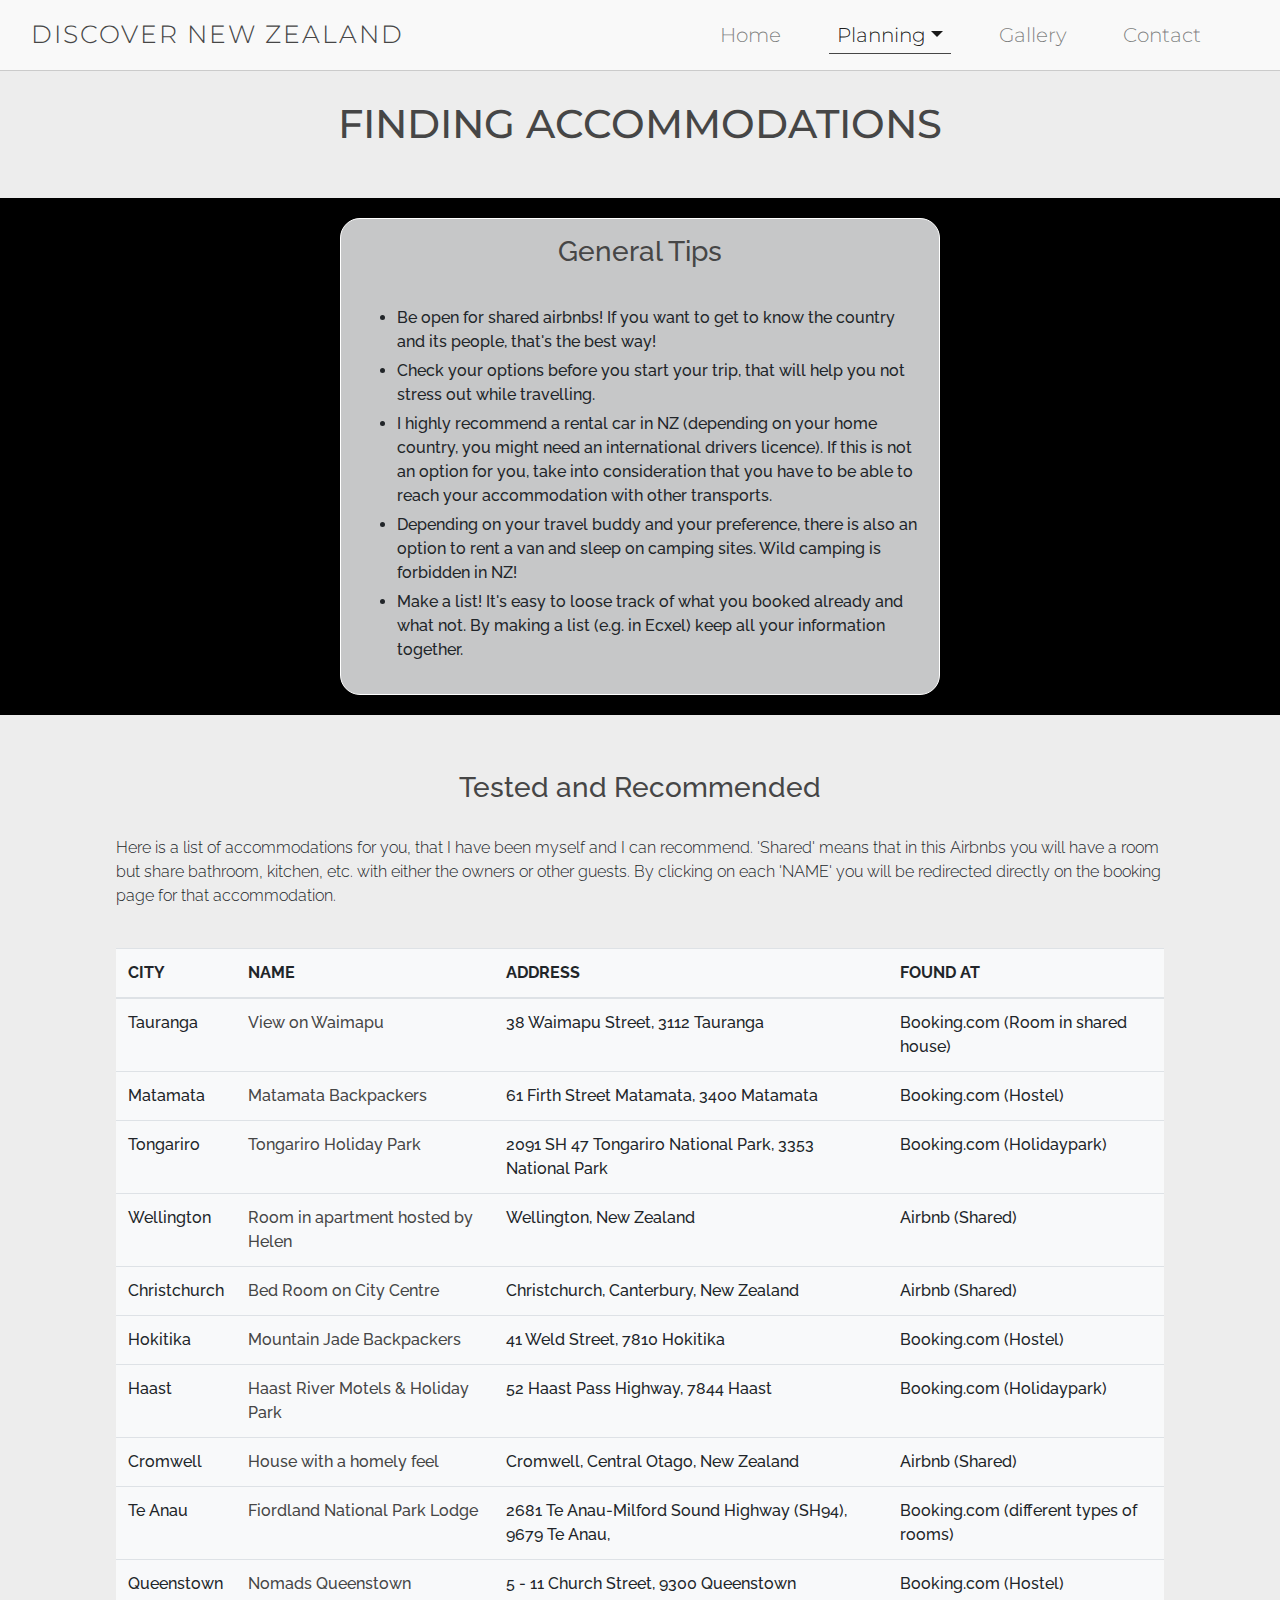
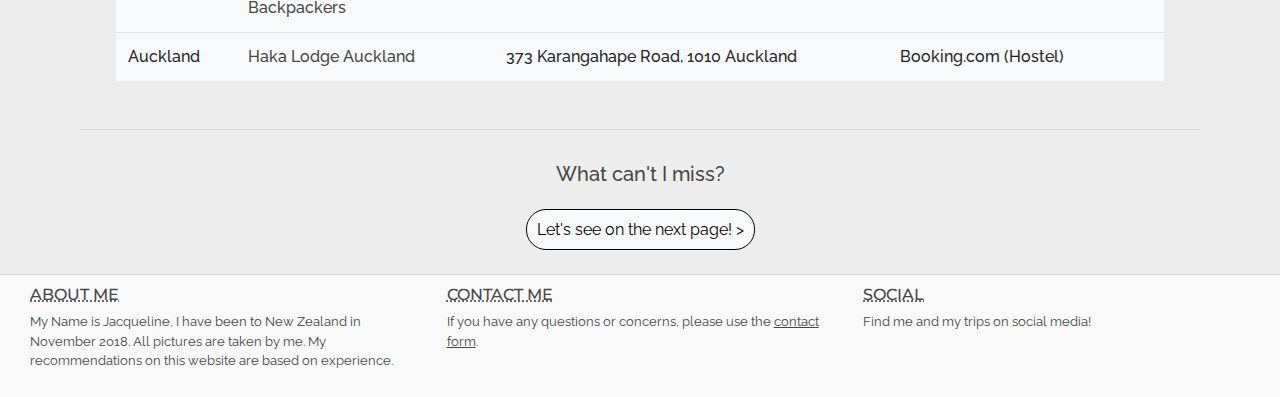
==== accommodation.html @ c77bcf34 "added https:// to social links in all html files" ====
<!DOCTYPE html>
<html lang="en">
<head>
    <meta charset="UTF-8">
    <meta name="viewport" content="width=device-width, initial-scale=1.0">
    <link rel="stylesheet" href="https://stackpath.bootstrapcdn.com/bootstrap/4.3.1/css/bootstrap.min.css" integrity="sha384-ggOyR0iXCbMQv3Xipma34MD+dH/1fQ784/j6cY/iJTQUOhcWr7x9JvoRxT2MZw1T" crossorigin="anonymous">
    <link rel="stylesheet" href="https://use.fontawesome.com/releases/v5.15.1/css/all.css" integrity="sha384-vp86vTRFVJgpjF9jiIGPEEqYqlDwgyBgEF109VFjmqGmIY/Y4HV4d3Gp2irVfcrp" crossorigin="anonymous">
    <link rel="stylesheet" href="assets/css/style.css" type="text/css">
    <title>Discover New Zealand - Accommodation</title>
</head>
<body>
    <header class="fixed-top">
        <nav class="nav navbar navbar-expand-lg navbar-light bg-alabaster">
           <div class="container-fluid">
            <a id="logo" class="navbar-brand" href="#">Discover New Zealand</a>
            <button class="navbar-toggler" type="button" data-toggle="collapse" data-target="#navbarNav" aria-controls="navbarNav" aria-expanded="false" aria-label="Toggle navigation">
                <span class="navbar-toggler-icon"></span>
            </button>
            <div class="collapse navbar-collapse justify-content-end" id="navbarNav">
                <ul class="navbar-nav">
                <li class="nav-item">
                    <a class="nav-link" href="index.html">Home</a>
                </li>
                <li class="nav-item dropdown">
                            <a class="nav-link dropdown-toggle active" data-toggle="dropdown" href="#" role="button" aria-haspopup="true" aria-expanded="false">Planning</a>
                            <div class="dropdown-menu" aria-labelledby="navbarDropdown">
                                <a class="dropdown-item first-dd-item" href="route.html">Route</a>
                                <a class="dropdown-item" href="accommodation.html">Accomodation <span class="sr-only">(current)</span></a>
                                <a class="dropdown-item" href="highlights.html">Highlights</a>
                                <a class="dropdown-item" href="lotr.html">Lord of the rings</a>
                            </div>
                        </li>
                <li class="nav-item">
                    <a class="nav-link" href="gallery.html">Gallery</a>
                </li>
                <li class="nav-item">
                    <a class="nav-link" href="contact.html">Contact</a>
                </li>
                </ul>
            </div>
            </div>
        </nav>
    </header>
    <h1 class="text-uppercase h1-margin">Finding Accommodations <i class="fas fa-home"></i></h1>
    <section>
         <div class="container-fluid section-menu-accommodation bg-page-header-img">
            <div class="row justify-content-center">
                <div class="col tips-list">
                    <h3 class="text-center">General Tips</h3>
                    <br>
                    <ul>
                        <li>Be open for shared airbnbs! If you want to get to know the country and its people, that's the best way!</li>
                        <li>Check your options before you start your trip, that will help you not stress out while travelling.</li>
                        <li>I highly recommend a rental car in NZ (depending on your home country, you might need an international drivers licence). If this is not an option for you, take into consideration that you have to be able to reach your accommodation with other transports.</li>
                        <li>Depending on your travel buddy and your preference, there is also an option to rent a van and sleep on camping sites. Wild camping is forbidden in NZ!</li>
                        <li>Make a list! It's easy to loose track of what you booked already and what not. By making a list (e.g. in Ecxel) keep all your information together.</li>
                    </ul>
                </div>
            </div>
        </div>
    </section>
    <section>
        <div class="container-fluid">
            <div class="row justify-content-center">
                <div class="col recommend-list">
                    <h3 class="text-center">Tested and Recommended</h3>
                    <br>
                    <p>Here is a list of accommodations for you, that I have been myself and I can recommend. 'Shared' means that in this Airbnbs you will have a room but share bathroom, kitchen, etc. with either the owners or other guests. By clicking on each 'NAME' you will be redirected directly on the booking page for that accommodation.<br><br>
                    </p>
                    <table class="table table-responsive-sm justify-content-center table-hover bg-light">
                        <thead class="text-uppercase">
                            <tr>
                                <th>city</th>
                                <th>name</th>
                                <th>address</th>
                                <th>found at</th>
                            </tr>
                        </thead>
                        <tbody>
                            <tr>
                                <td>Tauranga</td>
                                <td><a href="https://www.booking.com/hotel/nz/view-on-waimapu.de.html?" target="_blank">View on Waimapu</a></td>
                                <td>38 Waimapu Street, 3112 Tauranga</td>
                                <td>Booking.com (Room in shared house)</td>
                            </tr>
                            <tr>
                                <td>Matamata</td>
                                <td><a href="https://www.booking.com/hotel/nz/matamata-backpackers.de.html?" target="_blank">Matamata Backpackers</a></td>
                                <td>61 Firth Street Matamata, 3400 Matamata</td>
                                <td>Booking.com (Hostel)</td>
                            </tr>
                            <tr>
                                <td>Tongariro</td>
                                <td><a href="https://www.booking.com/hotel/nz/tongariro-holiday-park.de.html?" target="_blank">Tongariro Holiday Park</a></td>
                                <td>2091 SH 47 Tongariro National Park, 3353 National Park</td>
                                <td>Booking.com (Holidaypark)</td>
                            </tr>
                            <tr>
                                <td>Wellington</td>
                                <td><a href="https://www.airbnb.com/rooms/6146578" target="_blank">Room in apartment hosted by Helen</a></td>
                                <td>Wellington, New Zealand</td>
                                <td>Airbnb (Shared)</td>
                            </tr>
                            <tr>
                                <td>Christchurch</td>
                                <td><a href="https://www.airbnb.com/rooms/24024344" target="_blank">Bed Room on City Centre</a></td>
                                <td>Christchurch, Canterbury, New Zealand</td>
                                <td>Airbnb (Shared)</td>
                            </tr>
                            <tr>
                                <td>Hokitika</td>
                                <td><a href="https://www.booking.com/hotel/nz/mountain-jade-backpackers.de.html?" target="_blank">Mountain Jade Backpackers</a></td>
                                <td>41 Weld Street, 7810 Hokitika</td>
                                <td>Booking.com (Hostel)</td>
                            </tr>
                            <tr>
                                <td>Haast</td>
                                <td><a href="https://www.booking.com/hotel/nz/haast-river-top-10-holiday-park-haast.de.html?" target="_blank">Haast River Motels & Holiday Park</a></td>
                                <td>52 Haast Pass Highway, 7844 Haast</td>
                                <td>Booking.com (Holidaypark)</td>
                            </tr>
                            <tr>
                                <td>Cromwell</td>
                                <td><a href="https://www.airbnb.com/rooms/16722159" target="_blank">House with a homely feel</a></td>
                                <td>Cromwell, Central Otago, New Zealand</td>
                                <td>Airbnb (Shared)</td>
                            </tr>
                            <tr>
                                <td>Te Anau</td>
                                <td><a href="https://www.booking.com/hotel/nz/fiordland-national-park-lodge.de.html?" target="_blank">Fiordland National Park Lodge</a></td>
                                <td>2681 Te Anau-Milford Sound Highway (SH94), 9679 Te Anau,</td>
                                <td>Booking.com (different types of rooms)</td>
                            </tr>
                            <tr>
                                <td>Queenstown</td>
                                <td><a href="https://www.booking.com/hotel/nz/nomads-queenstown.de.html?" target="_blank">Nomads Queenstown Backpackers</a></td>
                                <td>5 - 11 Church Street, 9300 Queenstown</td>
                                <td>Booking.com (Hostel)</td>
                            </tr>
                            <tr>
                                <td>Auckland</td>
                                <td><a href="https://www.booking.com/hotel/nz/haka-lodge-auckland.de.html?" target="_blank">Haka Lodge Auckland</a></td>
                                <td>373 Karangahape Road, 1010 Auckland</td>
                                <td>Booking.com (Hostel)</td>
                            </tr>
                        </tbody>
                    </table>
                </div>
            </div>
        </div>
    </section>
    <hr>
    <section>
        <div class="cta-homepage">
        <h5>What can't I miss?</h5>
        <br>
        <a href="highlights.html">Let's see on the next page! ></a>
        </div>
    </section>
    <footer class="bg-alabaster">
        <div class="container-fluid">
            <div class="row">
                <div class="col">
                    <h6>Contact me</h6>
                    <p>If you have any questions or concerns, please use the <a href="#" target="_blank" title="contact me"><u>contact form</u></a>.</p>
                </div>
                <div class="col">
                    <h6>Social</h6>
                    <p>Find me and my trips on social media!</p>
                    <a href="https://www.facebook.com" target="_blank" title="facebook"><i class="fab fa-facebook-square"></i></a>
                    <a href="https://www.instagram.com" target="_blank" title="instagram"><i class="fab fa-instagram"></i></a>
                </div>
                <div class="col order-lg-first">
                    <h6>About Me</h6>
                    <p>My Name is Jacqueline, I have been to New Zealand in November 2018. All pictures are taken by me. My recommendations on this website are based on experience.</p>
                </div>
            </div>
        </div>
    </footer>
 <!--Scripts provided by Bootstrap-->   
<script src="https://code.jquery.com/jquery-3.2.1.slim.min.js" integrity="sha384-KJ3o2DKtIkvYIK3UENzmM7KCkRr/rE9/Qpg6aAZGJwFDMVNA/GpGFF93hXpG5KkN" crossorigin="anonymous"></script>
<script src="https://cdnjs.cloudflare.com/ajax/libs/popper.js/1.12.9/umd/popper.min.js" integrity="sha384-ApNbgh9B+Y1QKtv3Rn7W3mgPxhU9K/ScQsAP7hUibX39j7fakFPskvXusvfa0b4Q" crossorigin="anonymous"></script>
<script src="https://maxcdn.bootstrapcdn.com/bootstrap/4.0.0/js/bootstrap.min.js" integrity="sha384-JZR6Spejh4U02d8jOt6vLEHfe/JQGiRRSQQxSfFWpi1MquVdAyjUar5+76PVCmYl" crossorigin="anonymous"></script>
</body>
</html>
---- assets/css/style.css ----
@import url('https://fonts.googleapis.com/css?family=Montserrat:100,200,300,400,500,600,700|Raleway:100,200,300,400,500,600,700');

/*-- Header Style --*/

header {
    margin: 0;
    border-bottom: 1px solid rgba(70, 70, 70, 0.2);
}

/*--- Footer Style --*/

footer {
    color: #464646;
    font-family: 'Montserrat', sans-serif;
    padding-right: 15px;
    padding-left: 15px;    
    padding-bottom: 10px;
    padding-top: 10px;
    text-align: left;
    width: 100%;
    border-top: 1px solid rgba(70, 70, 70, 0.2);
}

footer p {

    font-size: 13px;
    text-transform: none;
    font-family: 'Raleway', sans-serif;
}

footer h6 {
    text-transform: uppercase;
    text-decoration: dotted underline;
}

footer i {
    color: #464646;
    font-size: 20px;
}

footer a {
    color: #464646;
}

footer a:hover {
    color: black;
}

/*-- Body/Body Elements Style --*/

body {
    background-color: #ededed;
}

p {
    font-family: 'Raleway', sans-serif;
}

hr {
    margin-right: 5rem;
    margin-left: 5rem;
}

a {
    text-decoration: none;
    color: #464646;
}

table a:hover {
    color: #464646;
    font-weight: 600;
}

/*-- Headlines Style --*/

h1 {
    text-align: center;
    font-family: 'Montserrat', sans-serif;
    color: #464646;
}

/*.text-style-h1 {
    font-family: 'Montserrat', sans-serif;
    font-size: 60px;
    color: #464646;
    letter-spacing: 2px;
}*/

h3 {
    font-family: 'Raleway', sans-serif;
    color: #464646;
}

h5 {
    font-family: 'Raleway', sans-serif;
    color: #464646;
}

/*-- Alignments --*/

.text-center {
    text-align: center;
}

.h1-margin {
    margin-top: 100px;
    margin-bottom: 50px;
}

.margin-bottom-top {
    margin-top: 3rem;
    margin-bottom: 3rem;
}

.no-padding {
    padding: 0;
}

/*-- Colors --*/

/*
text-color: #464646
bg header & footer: #f9f9f9
bg body: #ededed */

.bg-alabaster {
    background-color: #f9f9f9;
}

.bg-page-header-img {
    background-size: cover;
    background-repeat: no-repeat;
    background-position: center;
    height: auto;
}

/*-- Logo --*/

#logo {
    color: #464646;
    text-transform: uppercase;
    font-family: 'Montserrat', sans-serif;
    font-size: 25px;
    margin-top: 1rem;
    margin-bottom: 1rem;
    margin-right: 50px;
    margin-left: 0px;
    text-align: left;
    letter-spacing: 2px;
    padding: 0;
}

/*-- Navigation Bar Style --*/

.navbar-nav {
    padding-left: 0;
    margin-bottom: 0;
    list-style: none;
    text-align: right;
}

.dropdown-menu {
    top: 100%;
    left: 0;
    min-width: 10rem;
    padding: .5rem 0;
    margin: .125rem 0 0;
    font-size: 1rem;
    color: #464646;
    text-align: center;
    list-style: inside;
    background-color: #f8f9fa;
    background-clip: padding-box;
    border: none;
}

.dropdown-menu:hover {
    background-color: #f9f9f9;
    color: #464646;
}

.nav-item {
    padding-right: 40px;
}


.nav {
    font-family: 'Montserrat', sans-serif;
    font-size: 20px;
    font-weight: 300;
}

.navbar {
    padding-top: 0;
    padding-bottom: 0;
    }

.nav-link {
    padding-right: 50px;
    color: #464646;
}

.active {
    border-bottom: 1px solid #464646;
    padding-bottom: 3px;
}

/*-- CTA --*/

.cta-homepage {
    text-align: center;
    font-family: 'Raleway', sans-serif;
    margin-bottom: 2rem;
    margin-top: 2rem;
}

.cta-homepage a {
    border: solid black 1px;
    border-radius: 20px;
    padding: 10px;
    color: black;
    background-color: #f8f9fa;
    text-decoration: none;
}

/* -- index.html --*/

.bg-heroimage {
    background-image: url('/MS1-Discover-NZ/assets/images/heroimage.jpg');
    background-color: black;
    background-size: cover;
    background-repeat: no-repeat;
    background-position: center top;
    width: 100%;
    height: auto;
    margin-top: 60px;
}

.info-box-2 {
    margin: 0 10rem;
    color: #464646;
    padding: 40px 80px;
    display: block;
    position: relative;
}

.info-box-2 h3{
    text-align: center;
}

.section-menu-route {
    background-image: url('/MS1-Discover-NZ/assets/images/route.jpg');
    background-color: black;
}

.section-menu-accommodation {
    background-image: url('/MS1-Discover-NZ/assets/images/accommodation.jpg');
    background-color: black;
}

.section-menu-lotr {
    background-image: url('/MS1-Discover-NZ/assets/images/lotr.jpg');
    background-color: black;
}

.section-menu-gallery {
    background-image: url('/MS1-Discover-NZ/assets/images/gallery.jpg');
    background-color: black;
}

.selector-bg {
    background-position: center;
    background-size: cover;
    width: 250px;
    height: 250px;    
    opacity: 0.9;
}

.selector-bg h3 {
    position: relative;
    top: 50%;
    font-size: 1.5rem;
    font-weight: 400;
    color: #464646;
    border: 1px solid #464646;
    padding: 2px 1px;
    margin-left: 5px;
    margin-right: 5px;
    background-color: rgba(248,249,250, 0.7);
}

/*-- route.html --*/

.img-route {
    width: 100%;
    height: 100%;
}

.route-style {
    font-family: 'Montserrat', sans-serif;
    font-weight: 300;
    padding: 1rem 2rem 0 2rem;
    font-size: smaller;
    width: 500px;
}

.route-style h6 {
    font-family: 'Raleway', sans-serif;
    font-weight: 700;
}

.route-p-style {
    padding: 2rem;
    font-weight: 500;
    font-size: large;
}

/*-- accommodation.html --*/

.tips-list {
    border: solid #fff 1px;
    border-radius: 20px;
    margin: 20px 10px;
    display: block;
    max-width: 600px;
    padding-top: 10px;
    font-family: 'Raleway', sans-serif;
    background-color: rgb(248,249,250, 0.8);
    padding: 1rem;
    font-weight: 500;
}

.recommend-list {
    margin: 40px 100px 0 100px;
    display: block;
    padding-top: 10px;
    font-family: 'Raleway', sans-serif;
    padding: 1rem;
    font-weight: 500;
}

.recommend-list p {
    font-weight: 300;
}

.tips-list li {
    margin-top: 5px;
}

/*-- highlights.html --*/

.bg-highlights {
    background-image: url('/MS1-Discover-NZ/assets/images/tongariro-vulcano.jpg');
    background-color: black;
    margin-bottom: 20px;
}

.highlights-img-style {
    max-width: 100%;
    height: auto;
    margin-bottom: 20px;
}

.highlights-style {
    font-family: 'Montserrat', sans-serif;
    font-weight: 400;
    font-size: 16px;
    line-height: 2em;
    text-decoration: none;
    color: black;
    padding: 2rem 2rem 1rem 2rem;
}

.highlights-style h3 {
    text-transform: uppercase;
    font-family: 'Montserrat', sans-serif;
    padding-bottom: 1rem;
}

/*-- contact.html --*/

.contact-h5-style {
    font-weight: 400;
}

div form {
    border: 1px solid white;
    padding: 10px;
    color: black;
    border-radius: 20px;
    background-color: rgba(248,249,250, 0.7);
    font-family: 'Raleway', sans-serif;
    font-weight: 500;
}

.bg-contact {
    background-image: url('/MS1-Discover-NZ//assets/images/bg-contact.jpg');
    background-size: cover;
    background-repeat: no-repeat;
    background-position: center;
    opacity: 0.9;
    height: auto;
    width: 100%;
    padding-bottom: 5rem;
}

.btn:hover {
    background-color: #8f999f;
    color: white;
    border: solid #DCDCE4 1px;
    opacity: 1;
}

/*-- gallery.html --*/

#image-gallery {
    clear: both;
    line-height: 0;
    column-count: 2;
    column-gap: 1px;
    margin-right: 80px;
    margin-left: 80px;
}

#image-gallery img {
    width: 100%;
    margin-bottom: 1px;
}

/*-- lotr.html --*/

.h6-lotr {
    margin: 2rem 5rem;
    font-family: 'Raleway', sans-serif;
    color: #464646;
    font-weight: 200;
}

.bg-mordor {
    background-image: url('/MS1-Discover-NZ/assets/images/lotr/lotr-mtdoom.jpg');
    background-color: black;
    margin-bottom: 5px;
}

.bg-hobbiton {
    background-image: url('/MS1-Discover-NZ/assets/images/lotr/lotr-hobbiton.jpg');
    background-color: black;
    margin-bottom: 5px;
}

.bg-isengard {
    background-image: url('/MS1-Discover-NZ/assets/images/lotr/lotr-isengard.jpg');
    background-color: black;
    margin-bottom: 5px;
}

.bg-anduin {
    background-image: url('/MS1-Discover-NZ/assets/images/lotr/lotr-anduin.jpg');
    background-color: black;
    margin-bottom: 5px;
}

.bg-ithilien {
    background-image: url('/MS1-Discover-NZ/assets/images/lotr/lotr-ithilien.jpg');
    background-color: black;
    margin-bottom: 5px;
}

.content-style-lotr {
    border: solid #fff 1px;
    border-radius: 20px;
    margin: 20px 10px;
    display: block;
    max-width: 600px;
    padding-top: 10px;
    font-family: 'Raleway', sans-serif;
    background-color: rgb(248,249,250, 0.8);
    padding: 1rem;
    font-weight: 500;
}


/*-- Media Queries Mobile (max-width: 600px) --*/

@media only screen and (max-width: 600px) {
   h1 {
       font-size: 25px;
   }

   h3 {
       font-size: 1.5rem;
       font-weight: 600;
   }

    .h1-margin {
    margin-top: 85px;
    margin-bottom: 50px;
    }
   
    #logo {
    font-size: 12px;
    font-weight: 600;
    margin-right: 20px;
    }
   
    .dropdown-menu {
    top: 100%;
    left: 0;
    z-index: 1000;
    min-width: 10rem;
    padding: 0;
    margin: 0;
    font-size: 1rem;
    color: #212529;
    text-align: right;
    list-style: none;
    background-color: transparent;
    background-clip: padding-box;
    border: none;
    }

    .dropdown-item {
        padding-bottom: 2px;
        text-decoration: underline;
        font-size: 14px;
        margin-top: 7px;
    }

    .nav-item {
        font-size: 14px;
    }
    
    .first-dd-item {
        margin-top: 0;
    }

    .bg-heroimage {
        height: auto;
        margin-top: 0;
    }

    .info-box {
    margin: 80px 20px;
    color: #464646;
    padding: 1rem;
    border: solid #fff 1px;
    border-radius: 20px;
    text-align: center;
    display: block;
    font-family: 'Montserrat', sans-serif;
    position: relative;
    background-color: rgb(248,249,250, 0.7)
    }

    .info-box-2 {
    margin: 2rem 1rem 0 1rem;
    padding: 1rem;
    text-align: justify;
    }

    .selector-bg {
    width: 100%;
    height: 250px;
    }

    div form {
        margin-right: 2rem;
        margin-left: 2rem;
    }

    #image-gallery {
        clear: both;
        column-count: 1;
        column-gap: 1px;
        row-gap: 1px;
        margin-top: 50px;
        margin-right: 10px;
        margin-left: 10px;
    }

    #image-gallery img {
        width: 100%;
    }

    .h6-lotr {
        margin: 0 2rem 1rem 2rem;
    }

    .content-style-lotr {
        font-size: smaller;
    }

    .cta-homepage {
        margin: 2rem;
    }
}


/*-- Media Queries Desktop (min-width: 600px)s --*/

@media only screen and (min-width: 600px) {
    .info-box {
        margin: 5rem 10rem;
        color: #464646;
        padding: 2rem 2rem 0 2rem;
        border: solid rgb(248,249,250) 1px;
        border-radius: 20px;
        display: block;
        font-size: 18px;
        position: relative;
        background-color: rgba(248,249,250, 0.8)
    }


    .info-box h1 {
        font-family: 'Montserrat', sans-serif;
        font-size: 40px;
        text-transform: uppercase;
        font-weight: 500;
        text-align: center;
        color: #464646;
    }

    .info-box p {
        font-family: 'Montserrat', sans-serif;
        font-weight: 300;
        line-height: 2rem;
        color: #464646;
    }

    div form {
        margin-right: 15rem;
        margin-left: 15rem;
    }

    .contact-h5-margin {
        margin-left: 15rem;
        margin-right: 15rem;
    }
}

/*-- EXTERNAL SOURCES --*/

/*-- copied from hover.css (reference here) --*/

.hvr-grow {
  display: inline-block;
  vertical-align: middle;
  -webkit-transform: perspective(1px) translateZ(0);
  transform: perspective(1px) translateZ(0);
  box-shadow: 0 0 1px rgba(0, 0, 0, 0);
  -webkit-transition-duration: 0.3s;
  transition-duration: 0.3s;
  -webkit-transition-property: transform;
  transition-property: transform;
}
.hvr-grow:hover, .hvr-grow:focus, .hvr-grow:active {
  -webkit-transform: scale(1.1);
  transform: scale(1.1);
}
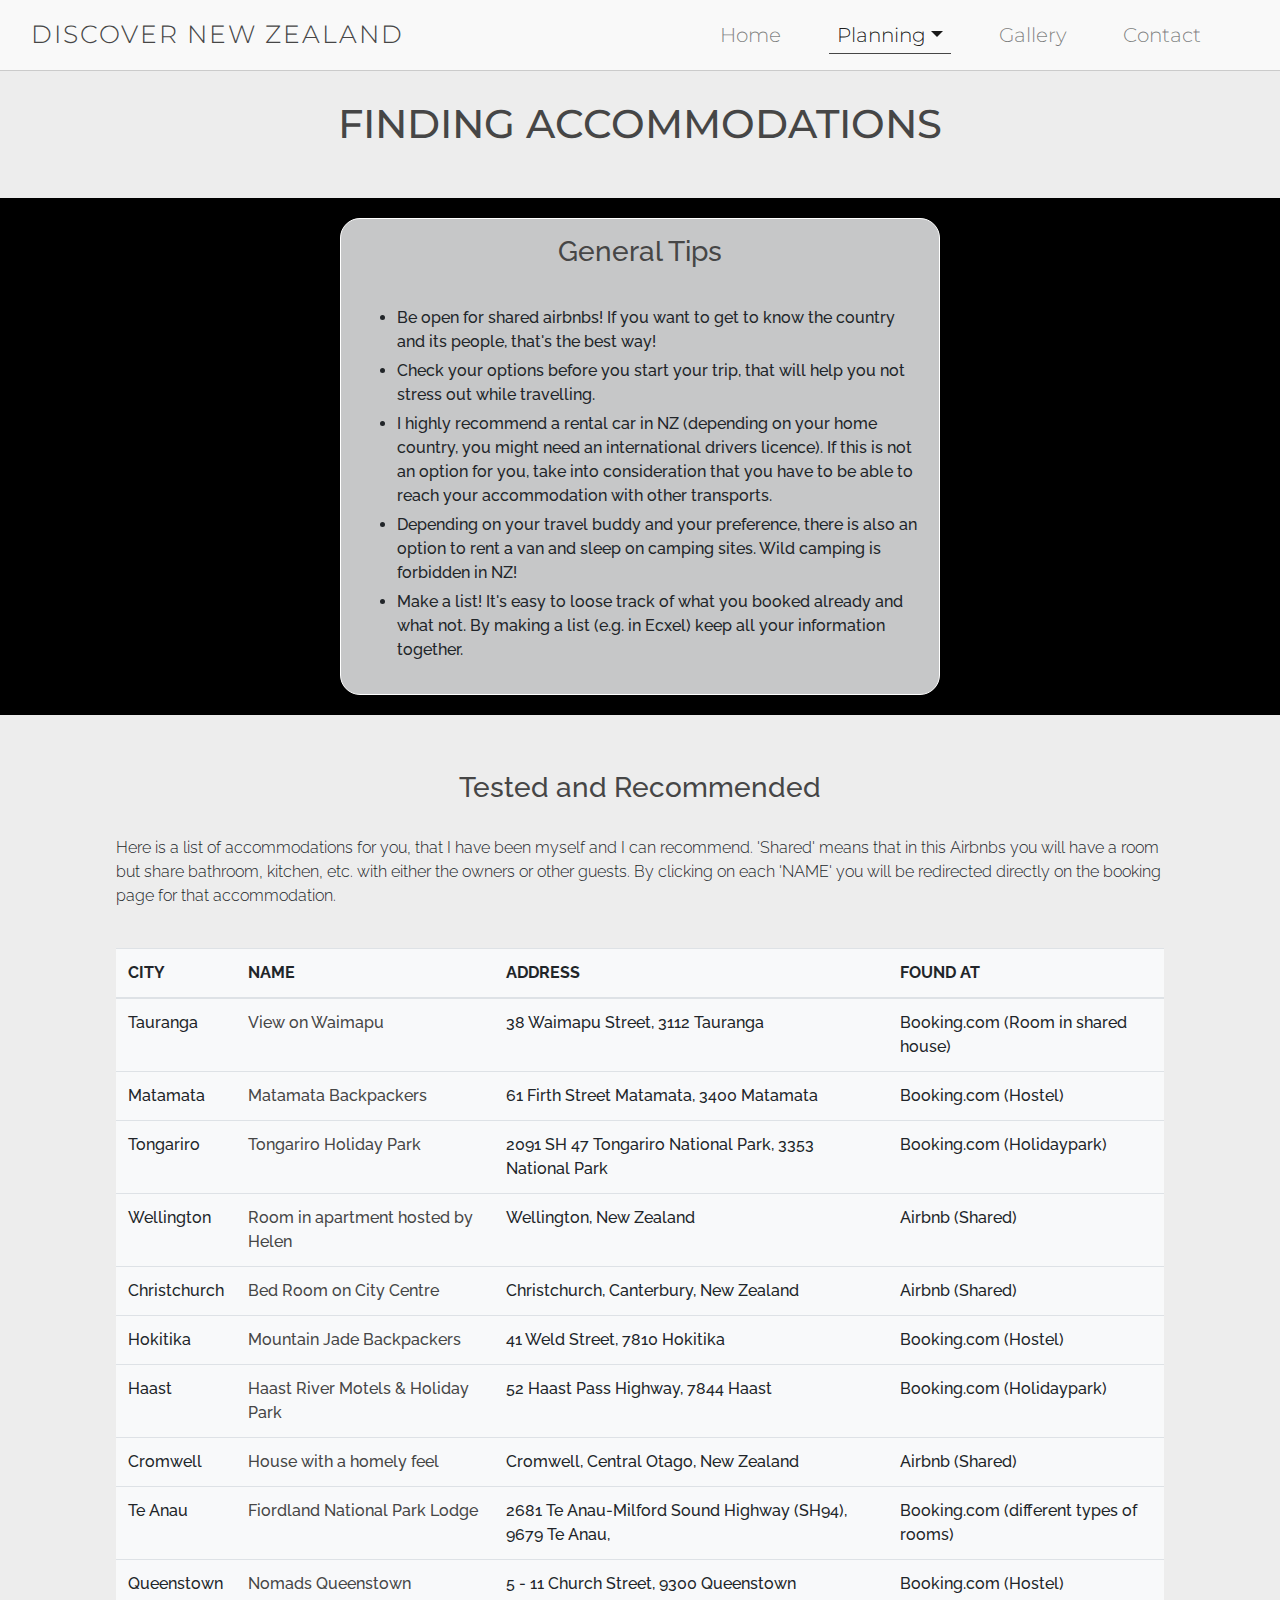
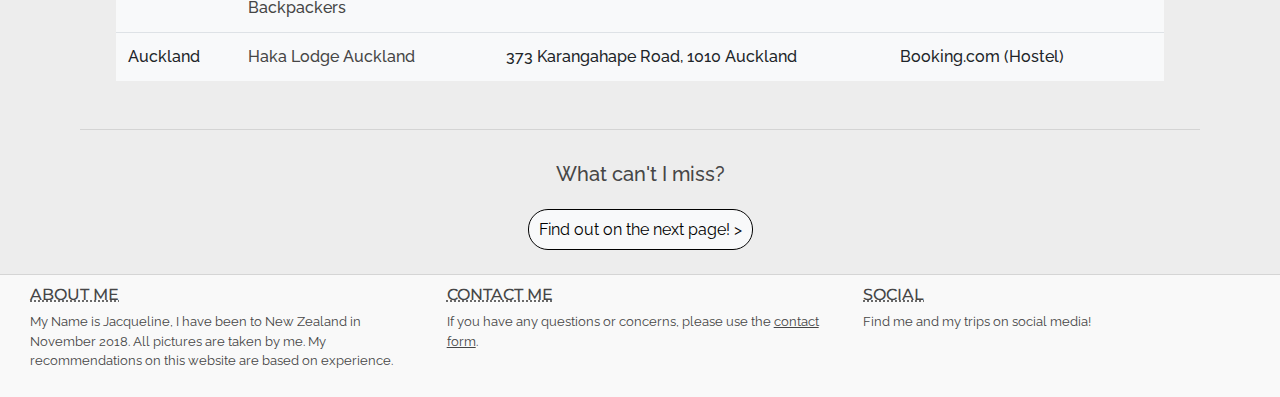
==== commit 6206865a: "changed texts on CTAs" ====
--- a/accommodation.html
+++ b/accommodation.html
@@ -12,7 +12,7 @@
     <header class="fixed-top">
         <nav class="nav navbar navbar-expand-lg navbar-light bg-alabaster">
            <div class="container-fluid">
-            <a id="logo" class="navbar-brand" href="#">Discover New Zealand</a>
+            <a id="logo" class="navbar-brand" href="index.html">Discover New Zealand</a>
             <button class="navbar-toggler" type="button" data-toggle="collapse" data-target="#navbarNav" aria-controls="navbarNav" aria-expanded="false" aria-label="Toggle navigation">
                 <span class="navbar-toggler-icon"></span>
             </button>
@@ -154,7 +154,7 @@
         <div class="cta-homepage">
         <h5>What can't I miss?</h5>
         <br>
-        <a href="highlights.html">Let's see on the next page! ></a>
+        <a href="highlights.html">Find out on the next page! ></a>
         </div>
     </section>
     <footer class="bg-alabaster">
@@ -162,7 +162,7 @@
             <div class="row">
                 <div class="col">
                     <h6>Contact me</h6>
-                    <p>If you have any questions or concerns, please use the <a href="#" target="_blank" title="contact me"><u>contact form</u></a>.</p>
+                    <p>If you have any questions or concerns, please use the <a href="contact.html" target="_blank" title="contact me"><u>contact form</u></a>.</p>
                 </div>
                 <div class="col">
                     <h6>Social</h6>
--- a/assets/css/style.css
+++ b/assets/css/style.css
@@ -65,6 +65,7 @@
     text-decoration: none;
     color: #464646;
 }
+
 
 table a:hover {
     color: #464646;
@@ -375,6 +376,10 @@
     text-transform: uppercase;
     font-family: 'Montserrat', sans-serif;
     padding-bottom: 1rem;
+}
+
+.highlights-style a {
+    color: #464646;
 }
 
 /*-- contact.html --*/
@@ -429,6 +434,11 @@
 
 /*-- lotr.html --*/
 
+.lotr-h1-margin {
+    margin-top: 100px;
+    margin-bottom: 25px;
+}
+
 .h6-lotr {
     margin: 2rem 5rem;
     font-family: 'Raleway', sans-serif;
@@ -477,6 +487,10 @@
     background-color: rgb(248,249,250, 0.8);
     padding: 1rem;
     font-weight: 500;
+}
+
+.content-style-lotr a {
+    color: #464646;
 }
 
 
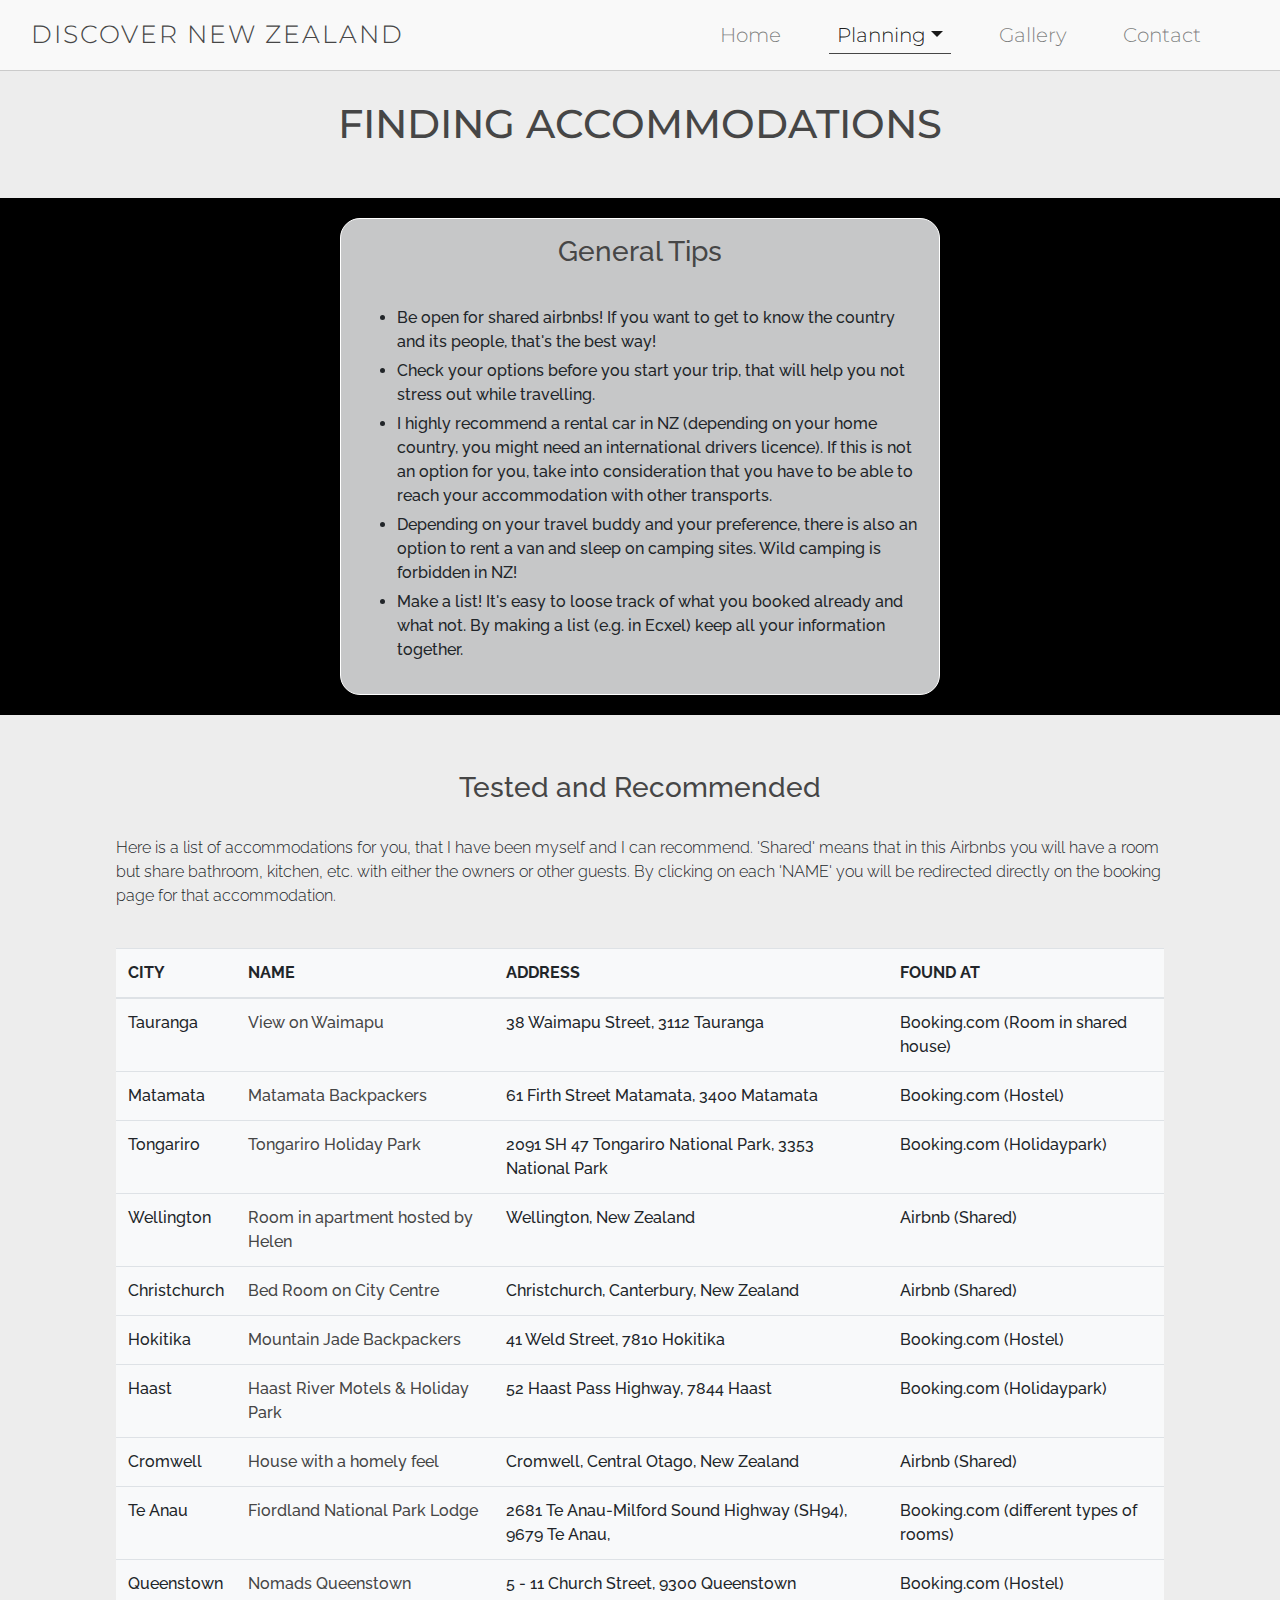
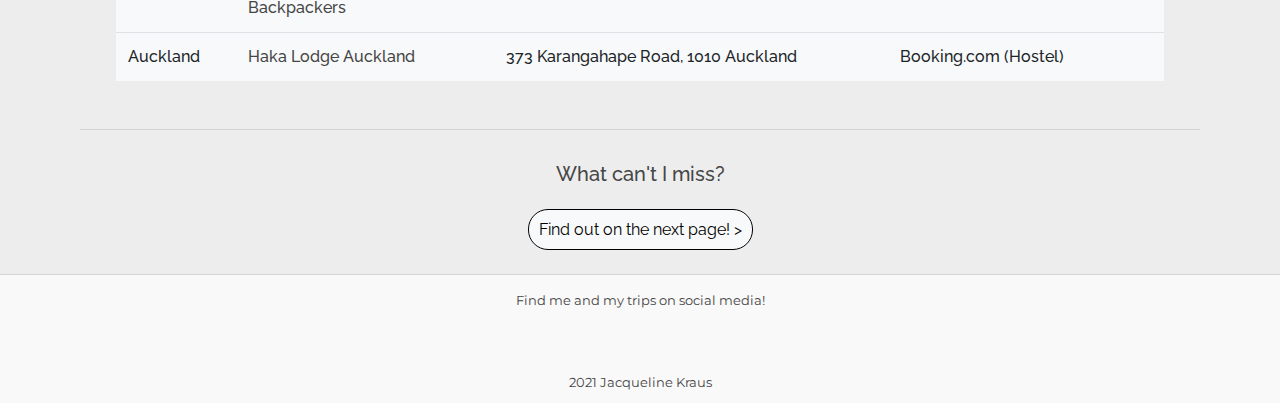
==== commit b612214f: "changed footer in all html files" ====
--- a/accommodation.html
+++ b/accommodation.html
@@ -9,41 +9,43 @@
     <title>Discover New Zealand - Accommodation</title>
 </head>
 <body>
+    <!--Header, including Logo and Navigationbar (Navigationbar made with Bootstrap)-->
     <header class="fixed-top">
         <nav class="nav navbar navbar-expand-lg navbar-light bg-alabaster">
            <div class="container-fluid">
-            <a id="logo" class="navbar-brand" href="index.html">Discover New Zealand</a>
-            <button class="navbar-toggler" type="button" data-toggle="collapse" data-target="#navbarNav" aria-controls="navbarNav" aria-expanded="false" aria-label="Toggle navigation">
+                <a id="logo" class="navbar-brand" href="index.html">Discover New Zealand</a>
+                <button class="navbar-toggler" type="button" data-toggle="collapse" data-target="#navbarNav" aria-controls="navbarNav" aria-expanded="false" aria-label="Toggle navigation">
                 <span class="navbar-toggler-icon"></span>
-            </button>
-            <div class="collapse navbar-collapse justify-content-end" id="navbarNav">
-                <ul class="navbar-nav">
-                <li class="nav-item">
-                    <a class="nav-link" href="index.html">Home</a>
-                </li>
-                <li class="nav-item dropdown">
-                            <a class="nav-link dropdown-toggle active" data-toggle="dropdown" href="#" role="button" aria-haspopup="true" aria-expanded="false">Planning</a>
-                            <div class="dropdown-menu" aria-labelledby="navbarDropdown">
+                </button>
+                <div class="collapse navbar-collapse justify-content-end" id="navbarNav">
+                    <ul class="navbar-nav">
+                        <li class="nav-item">
+                            <a class="nav-link" href="index.html">Home</a>
+                        </li>
+                        <li class="nav-item dropdown">
+                            <a class="nav-link active dropdown-toggle" data-toggle="dropdown" href="#" role="button" aria-haspopup="true" aria-expanded="false">Planning</a>
+                            <div class="dropdown-menu">
                                 <a class="dropdown-item first-dd-item" href="route.html">Route</a>
                                 <a class="dropdown-item" href="accommodation.html">Accomodation <span class="sr-only">(current)</span></a>
                                 <a class="dropdown-item" href="highlights.html">Highlights</a>
                                 <a class="dropdown-item" href="lotr.html">Lord of the rings</a>
                             </div>
                         </li>
-                <li class="nav-item">
-                    <a class="nav-link" href="gallery.html">Gallery</a>
-                </li>
-                <li class="nav-item">
-                    <a class="nav-link" href="contact.html">Contact</a>
-                </li>
-                </ul>
-            </div>
+                        <li class="nav-item">
+                            <a class="nav-link" href="gallery.html">Gallery</a>
+                        </li>
+                        <li class="nav-item">
+                            <a class="nav-link" href="contact.html">Contact</a>
+                        </li>
+                    </ul>
+                </div>
             </div>
         </nav>
     </header>
     <h1 class="text-uppercase h1-margin">Finding Accommodations <i class="fas fa-home"></i></h1>
+    <!-- Section 1: General Tips for accommodations-->
     <section>
-         <div class="container-fluid section-menu-accommodation bg-page-header-img">
+        <div class="container-fluid section-menu-accommodation bg-page-header-img">
             <div class="row justify-content-center">
                 <div class="col tips-list">
                     <h3 class="text-center">General Tips</h3>
@@ -59,13 +61,15 @@
             </div>
         </div>
     </section>
+    <!-- Section 2: Table with recommendations for accommodations-->
     <section>
         <div class="container-fluid">
             <div class="row justify-content-center">
                 <div class="col recommend-list">
                     <h3 class="text-center">Tested and Recommended</h3>
                     <br>
-                    <p>Here is a list of accommodations for you, that I have been myself and I can recommend. 'Shared' means that in this Airbnbs you will have a room but share bathroom, kitchen, etc. with either the owners or other guests. By clicking on each 'NAME' you will be redirected directly on the booking page for that accommodation.<br><br>
+                    <p>
+                        Here is a list of accommodations for you, that I have been myself and I can recommend. 'Shared' means that in this Airbnbs you will have a room but share bathroom, kitchen, etc. with either the owners or other guests. By clicking on each 'NAME' you will be redirected directly on the booking page for that accommodation.<br><br>
                     </p>
                     <table class="table table-responsive-sm justify-content-center table-hover bg-light">
                         <thead class="text-uppercase">
@@ -150,36 +154,35 @@
         </div>
     </section>
     <hr>
+    <!--Section 3: CTA to go to next page -->
     <section>
         <div class="cta-homepage">
-        <h5>What can't I miss?</h5>
-        <br>
-        <a href="highlights.html">Find out on the next page! ></a>
+            <h5>What can't I miss?</h5>
+            <br>
+            <a href="highlights.html">Find out on the next page! ></a>
         </div>
     </section>
+    <!--Footer with social links and copyright -->
     <footer class="bg-alabaster">
         <div class="container-fluid">
             <div class="row">
-                <div class="col">
-                    <h6>Contact me</h6>
-                    <p>If you have any questions or concerns, please use the <a href="contact.html" target="_blank" title="contact me"><u>contact form</u></a>.</p>
-                </div>
-                <div class="col">
-                    <h6>Social</h6>
-                    <p>Find me and my trips on social media!</p>
+                <div class="col text-center">
+                    <p>
+                        Find me and my trips on social media!
+                    </p>
                     <a href="https://www.facebook.com" target="_blank" title="facebook"><i class="fab fa-facebook-square"></i></a>
                     <a href="https://www.instagram.com" target="_blank" title="instagram"><i class="fab fa-instagram"></i></a>
-                </div>
-                <div class="col order-lg-first">
-                    <h6>About Me</h6>
-                    <p>My Name is Jacqueline, I have been to New Zealand in November 2018. All pictures are taken by me. My recommendations on this website are based on experience.</p>
+                    <br>
+                    <p>
+                        <i class="far fa-copyright"></i> 2021 Jacqueline Kraus
+                    </p>
                 </div>
             </div>
         </div>
     </footer>
- <!--Scripts provided by Bootstrap-->   
-<script src="https://code.jquery.com/jquery-3.2.1.slim.min.js" integrity="sha384-KJ3o2DKtIkvYIK3UENzmM7KCkRr/rE9/Qpg6aAZGJwFDMVNA/GpGFF93hXpG5KkN" crossorigin="anonymous"></script>
-<script src="https://cdnjs.cloudflare.com/ajax/libs/popper.js/1.12.9/umd/popper.min.js" integrity="sha384-ApNbgh9B+Y1QKtv3Rn7W3mgPxhU9K/ScQsAP7hUibX39j7fakFPskvXusvfa0b4Q" crossorigin="anonymous"></script>
-<script src="https://maxcdn.bootstrapcdn.com/bootstrap/4.0.0/js/bootstrap.min.js" integrity="sha384-JZR6Spejh4U02d8jOt6vLEHfe/JQGiRRSQQxSfFWpi1MquVdAyjUar5+76PVCmYl" crossorigin="anonymous"></script>
+    <!--Scripts provided by Bootstrap-->   
+    <script src="https://code.jquery.com/jquery-3.2.1.slim.min.js" integrity="sha384-KJ3o2DKtIkvYIK3UENzmM7KCkRr/rE9/Qpg6aAZGJwFDMVNA/GpGFF93hXpG5KkN" crossorigin="anonymous"></script>
+    <script src="https://cdnjs.cloudflare.com/ajax/libs/popper.js/1.12.9/umd/popper.min.js" integrity="sha384-ApNbgh9B+Y1QKtv3Rn7W3mgPxhU9K/ScQsAP7hUibX39j7fakFPskvXusvfa0b4Q" crossorigin="anonymous"></script>
+    <script src="https://maxcdn.bootstrapcdn.com/bootstrap/4.0.0/js/bootstrap.min.js" integrity="sha384-JZR6Spejh4U02d8jOt6vLEHfe/JQGiRRSQQxSfFWpi1MquVdAyjUar5+76PVCmYl" crossorigin="anonymous"></script>
 </body>
 </html>--- a/assets/css/style.css
+++ b/assets/css/style.css
@@ -11,39 +11,21 @@
 
 footer {
     color: #464646;
-    font-family: 'Montserrat', sans-serif;
-    padding-right: 15px;
-    padding-left: 15px;    
-    padding-bottom: 10px;
-    padding-top: 10px;
-    text-align: left;
+    padding-right: 10px 15px;
     width: 100%;
     border-top: 1px solid rgba(70, 70, 70, 0.2);
 }
 
 footer p {
-
     font-size: 13px;
-    text-transform: none;
-    font-family: 'Raleway', sans-serif;
-}
-
-footer h6 {
-    text-transform: uppercase;
-    text-decoration: dotted underline;
+    font-family: 'Montserrat', sans-serif;
+    margin-top: 1rem;
+    margin-bottom: 0.5rem;
 }
 
 footer i {
     color: #464646;
     font-size: 20px;
-}
-
-footer a {
-    color: #464646;
-}
-
-footer a:hover {
-    color: black;
 }
 
 /*-- Body/Body Elements Style --*/
@@ -66,7 +48,6 @@
     color: #464646;
 }
 
-
 table a:hover {
     color: #464646;
     font-weight: 600;
@@ -79,13 +60,6 @@
     font-family: 'Montserrat', sans-serif;
     color: #464646;
 }
-
-/*.text-style-h1 {
-    font-family: 'Montserrat', sans-serif;
-    font-size: 60px;
-    color: #464646;
-    letter-spacing: 2px;
-}*/
 
 h3 {
     font-family: 'Raleway', sans-serif;
@@ -118,11 +92,6 @@
 }
 
 /*-- Colors --*/
-
-/*
-text-color: #464646
-bg header & footer: #f9f9f9
-bg body: #ededed */
 
 .bg-alabaster {
     background-color: #f9f9f9;
@@ -184,7 +153,6 @@
     padding-right: 40px;
 }
 
-
 .nav {
     font-family: 'Montserrat', sans-serif;
     font-size: 20px;
@@ -324,7 +292,6 @@
     margin: 20px 10px;
     display: block;
     max-width: 600px;
-    padding-top: 10px;
     font-family: 'Raleway', sans-serif;
     background-color: rgb(248,249,250, 0.8);
     padding: 1rem;
@@ -334,7 +301,6 @@
 .recommend-list {
     margin: 40px 100px 0 100px;
     display: block;
-    padding-top: 10px;
     font-family: 'Raleway', sans-serif;
     padding: 1rem;
     font-weight: 500;
@@ -388,7 +354,7 @@
     font-weight: 400;
 }
 
-div form {
+.contact-form {
     border: 1px solid white;
     padding: 10px;
     color: black;
@@ -492,7 +458,6 @@
 .content-style-lotr a {
     color: #464646;
 }
-
 
 /*-- Media Queries Mobile (max-width: 600px) --*/
 
@@ -548,6 +513,10 @@
         margin-top: 0;
     }
 
+    .cta-homepage a {
+        font-size: 10px;
+    }
+
     .bg-heroimage {
         height: auto;
         margin-top: 0;
@@ -608,7 +577,6 @@
         margin: 2rem;
     }
 }
-
 
 /*-- Media Queries Desktop (min-width: 600px)s --*/
 
@@ -625,7 +593,6 @@
         background-color: rgba(248,249,250, 0.8)
     }
 
-
     .info-box h1 {
         font-family: 'Montserrat', sans-serif;
         font-size: 40px;
